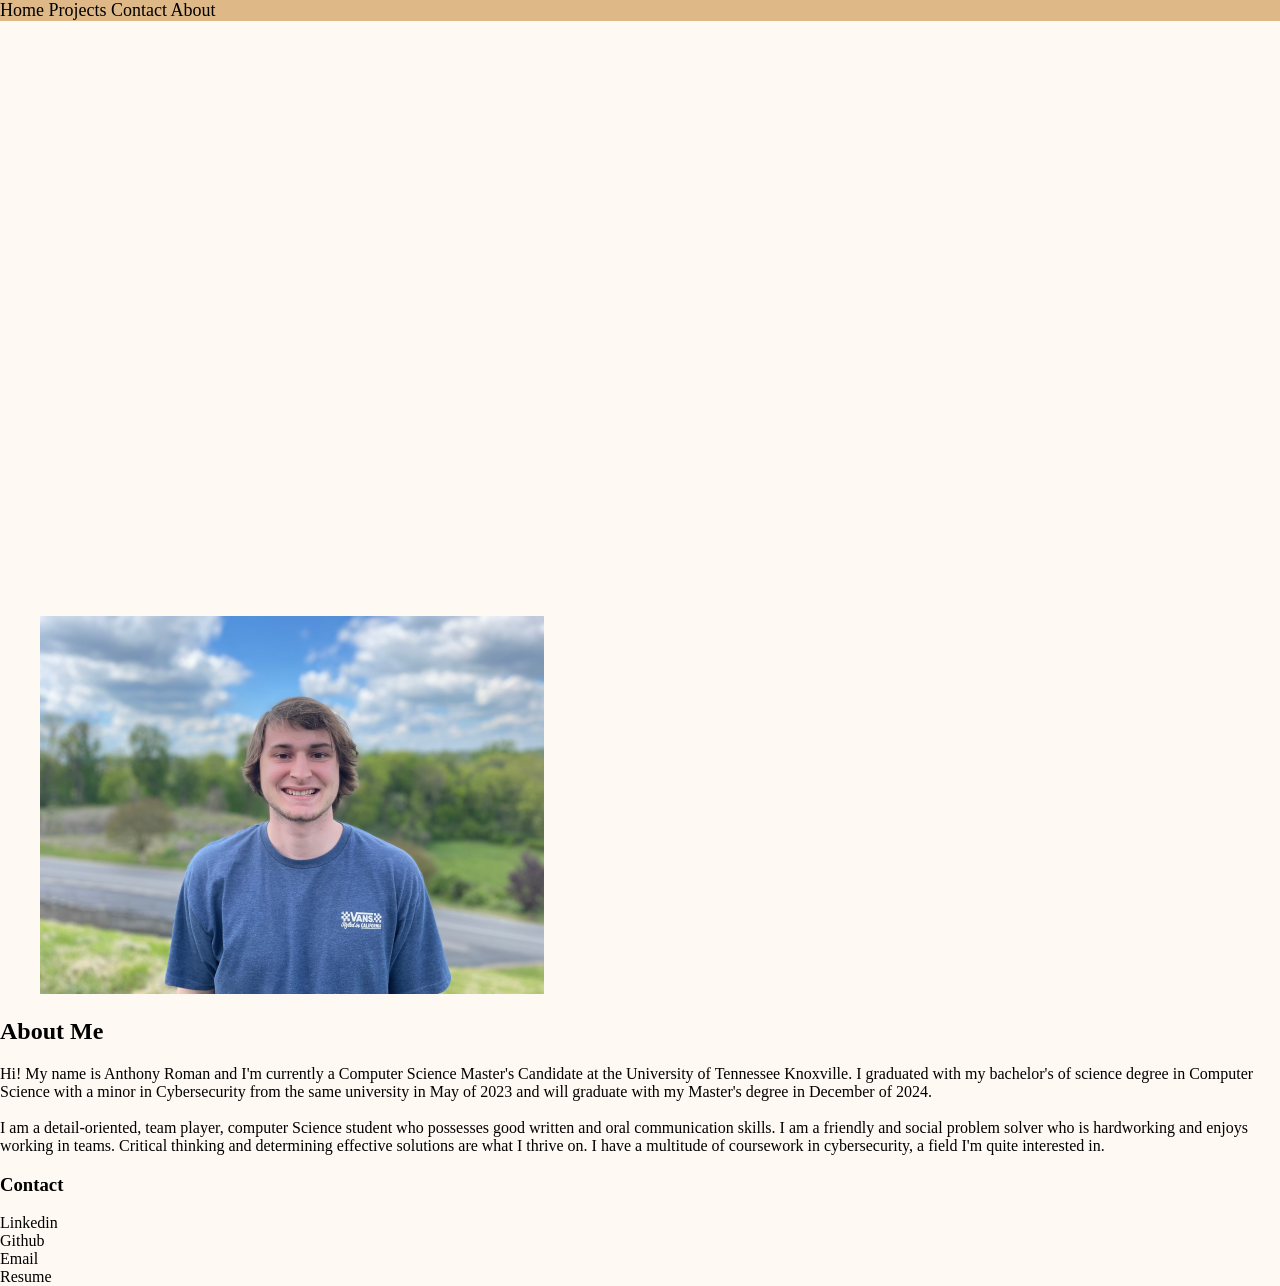
==== src/html/about.html @ d690436a "added html and some css" ====
<!DOCTYPE html>

<html>
    <head>
        <link href="../css/style.css" rel="stylesheet">
        <title>About Anthony</title>
    </head>
    <body>
        <header>
            <nav>
                <a href="./home.html">Home</a>
                <a href="./projects.html">Projects</a>
                <a href="./contact.html">Contact</a>
                <a class="active" href="./about.html">About</a>
            </nav>
        </header>
        <main>
            <figure>
                <img src="../../assets/MyPhoto.jpg" alt="Anthony Roman (Me!)" width="504" height="378"/> <!-- Add my photo here -->
            </figure>
            <section>
                <h1>About Me</h1>
                <p>
                    Hi! My name is Anthony Roman and I'm currently a Computer Science Master's 
                    Candidate at the University of Tennessee Knoxville. I graduated with my
                    bachelor's of science degree in Computer Science with a minor in Cybersecurity
                    from the same university in May of 2023 and will graduate with my Master's 
                    degree in December of 2024.
                    <br><br>
                    I am a detail-oriented, team player, computer Science student who possesses good
                    written and oral communication skills. I am a friendly and social problem solver 
                    who is hardworking and enjoys working in teams. Critical thinking and 
                    determining effective solutions are what I thrive on. I have a multitude of 
                    coursework in cybersecurity, a field I'm quite interested in.
                </p>
            </section>
        </main>
        <footer>
            <h3>Contact</h3>
            <a href="https://www.linkedin.com/in/anthony-allen-roman" target="_blank" rel="noopener noreferrer">Linkedin</a><br>
            <a href="https://github.com/icedbee" target="_blank" rel="noopener noreferrer">Github</a><br>
            <a href="mailto: anthony@romansystems.com">Email</a><br>
            <a href="../../assets/Anthony Roman Resume.pdf" target="_blank" rel="noopener noreferrer">Resume</a>
        </footer>
    </body>
</html>
---- src/css/style.css ----
* {
    font-family: "Times New Roman", serif;
}

body {
    margin: 0;
    padding: 0;
    border: 0;
    background-color: #fef9f3;
}

header {
    background-image: url('../../assets/Other.png');
    background-size: cover;
    opacity: 100%;
    width: 100%;
    height: 600px;
}

nav {  
    font-size: large;
    position: fixed;
    width: 100%;
    background-color: burlywood;
}

a {
    color: black;
    text-decoration: none;
}

a:hover {
    color: orange;
}

.nav-right {
    float: right;
    text-align: right;
    width: max-content;
    padding-right: 10px;
}

.nav-left {
    float: left;
    text-align: left;
    padding-left: 10px;
}
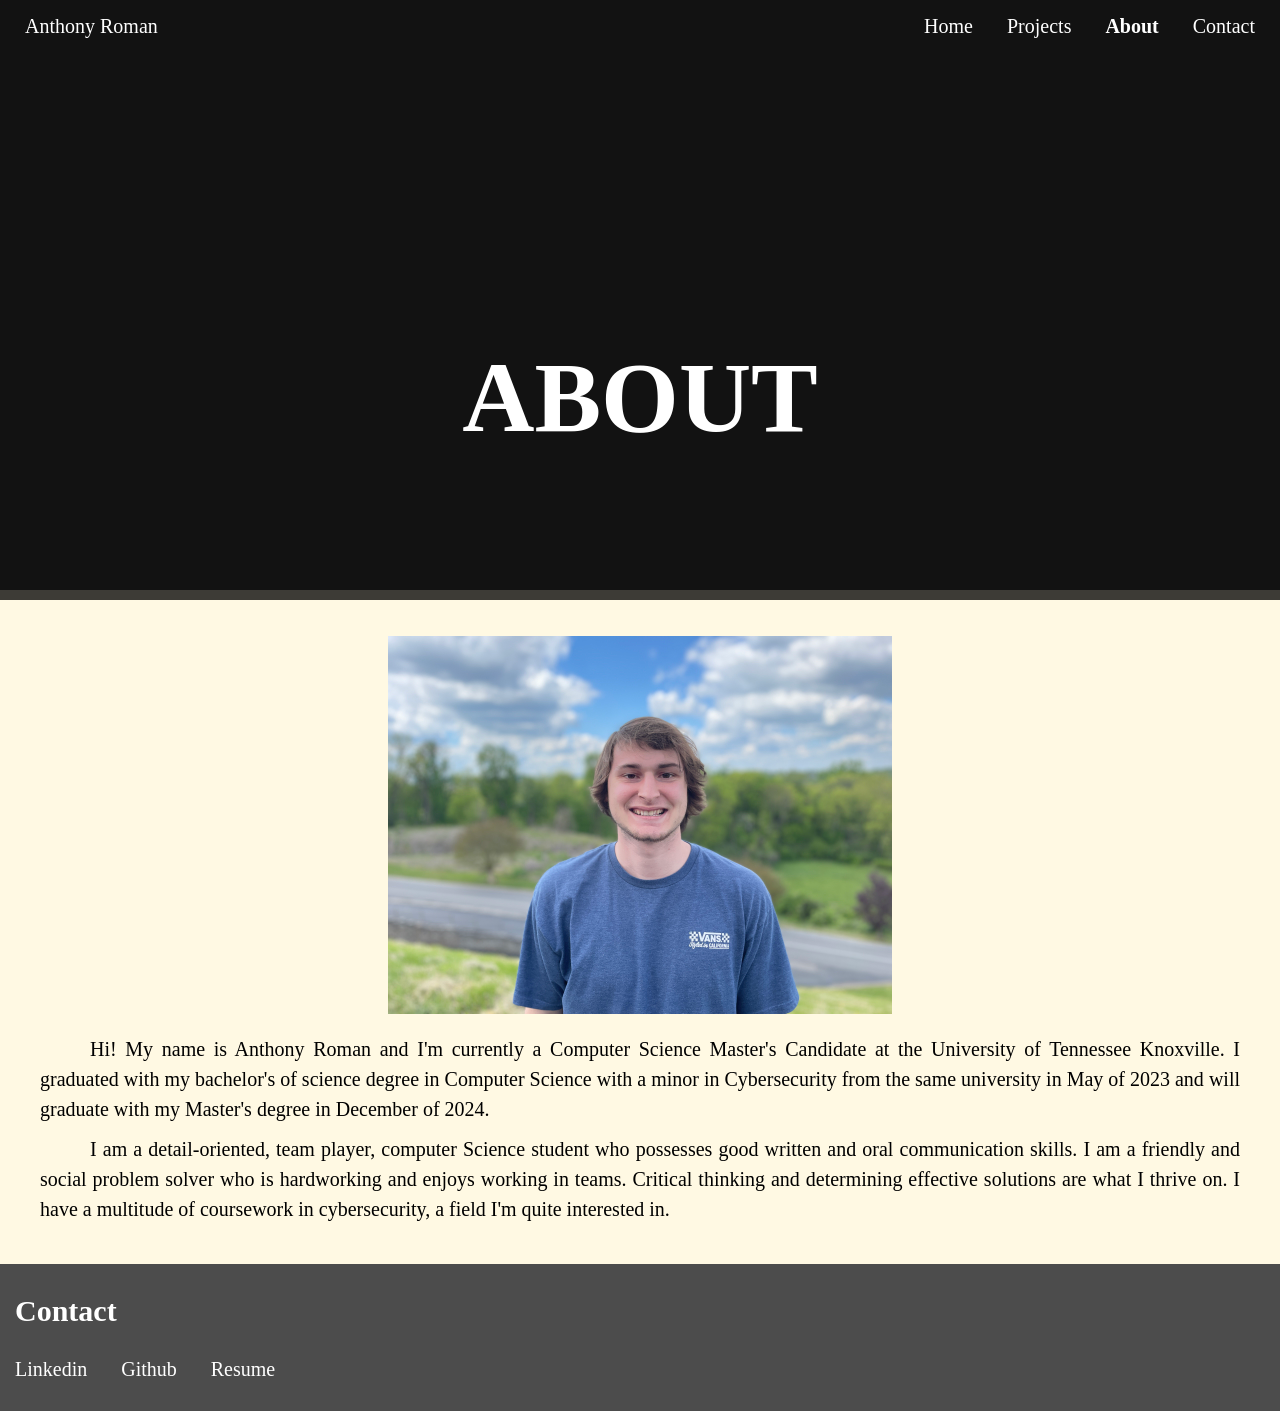
==== commit 9ff2c174: "Finished up website for now" ====
--- a/src/html/about.html
+++ b/src/html/about.html
@@ -8,10 +8,16 @@
     <body>
         <header>
             <nav>
-                <a href="./home.html">Home</a>
-                <a href="./projects.html">Projects</a>
-                <a href="./contact.html">Contact</a>
-                <a class="active" href="./about.html">About</a>
+                <div class="nav-left">
+                    <a href="./home.html">Anthony Roman</a>
+                </div>
+                <div class="nav-right">
+                    <a href="./home.html">Home</a>
+                    <a href="./projects.html">Projects</a>
+                    <a class="active" href="./about.html">About</a>
+                    <a href="./contact.html">Contact</a>
+                </div>
+                <h1 class="title">about</h1>
             </nav>
         </header>
         <main>
@@ -19,14 +25,14 @@
                 <img src="../../assets/MyPhoto.jpg" alt="Anthony Roman (Me!)" width="504" height="378"/> <!-- Add my photo here -->
             </figure>
             <section>
-                <h1>About Me</h1>
                 <p>
                     Hi! My name is Anthony Roman and I'm currently a Computer Science Master's 
                     Candidate at the University of Tennessee Knoxville. I graduated with my
                     bachelor's of science degree in Computer Science with a minor in Cybersecurity
                     from the same university in May of 2023 and will graduate with my Master's 
                     degree in December of 2024.
-                    <br><br>
+                </p>
+                <p>
                     I am a detail-oriented, team player, computer Science student who possesses good
                     written and oral communication skills. I am a friendly and social problem solver 
                     who is hardworking and enjoys working in teams. Critical thinking and 
@@ -37,9 +43,8 @@
         </main>
         <footer>
             <h3>Contact</h3>
-            <a href="https://www.linkedin.com/in/anthony-allen-roman" target="_blank" rel="noopener noreferrer">Linkedin</a><br>
-            <a href="https://github.com/icedbee" target="_blank" rel="noopener noreferrer">Github</a><br>
-            <a href="mailto: anthony@romansystems.com">Email</a><br>
+            <a href="https://www.linkedin.com/in/anthony-allen-roman" target="_blank" rel="noopener noreferrer">Linkedin</a>
+            <a href="https://github.com/icedbee" target="_blank" rel="noopener noreferrer">Github</a>
             <a href="../../assets/Anthony Roman Resume.pdf" target="_blank" rel="noopener noreferrer">Resume</a>
         </footer>
     </body>
--- a/src/css/style.css
+++ b/src/css/style.css
@@ -1,32 +1,79 @@
 * {
-    font-family: "Times New Roman", serif;
+    font-family: "Baskerville","Times New Roman", serif;
 }
 
 body {
     margin: 0;
     padding: 0;
     border: 0;
-    background-color: #fef9f3;
+    background-color: rgba(0,0,0,0.7);
 }
 
 header {
+    background-color: rgba(0,0,0,0.2);
     background-image: url('../../assets/Other.png');
     background-size: cover;
-    opacity: 100%;
+    position: relative;
     width: 100%;
     height: 600px;
 }
 
+header::before {
+    content: '';
+    position: absolute;
+    top: 0;
+    right: 0;
+    left: 0;
+    bottom: 0;
+    background: rgba(0,0,0,0.7);
+}
+
 nav {  
-    font-size: large;
-    position: fixed;
-    width: 100%;
-    background-color: burlywood;
+    position: relative;
+    width: 100%;  
+    opacity: 100%;
+    padding-top: 15px;;
 }
 
 a {
-    color: black;
+    color: white;
+    font-size: 20px;
     text-decoration: none;
+    padding: 0px 15px;
+}
+
+p {
+    font-size: 20px;
+    text-align: justify;
+    text-indent: 50px;
+    margin: 10px 40px;
+    line-height: 1.5;
+}
+
+main {
+    background-color: #FFF9E3;
+    margin-top: -10px;
+    padding-top: 30px;
+    padding-bottom: 30px;
+}
+
+footer {
+    color: white;
+    margin-bottom: 30px;
+}
+
+h3 {
+    font-size: 30px;
+    padding-left: 15px;
+}
+
+h2 {
+    font-size: 25px;
+    padding-left: 40px;
+}
+
+figure {
+    text-align: center;
 }
 
 a:hover {
@@ -44,4 +91,22 @@
     float: left;
     text-align: left;
     padding-left: 10px;
+}
+
+.title {
+    color: white;
+    font-size: 100px;
+    text-align: center;
+    text-transform: uppercase;
+    margin-top: 325px;
+    width: 100%;
+}
+
+.proj-link {
+    color: black;
+    padding: 3px;
+}
+
+.active {
+    font-weight: bold;
 }
